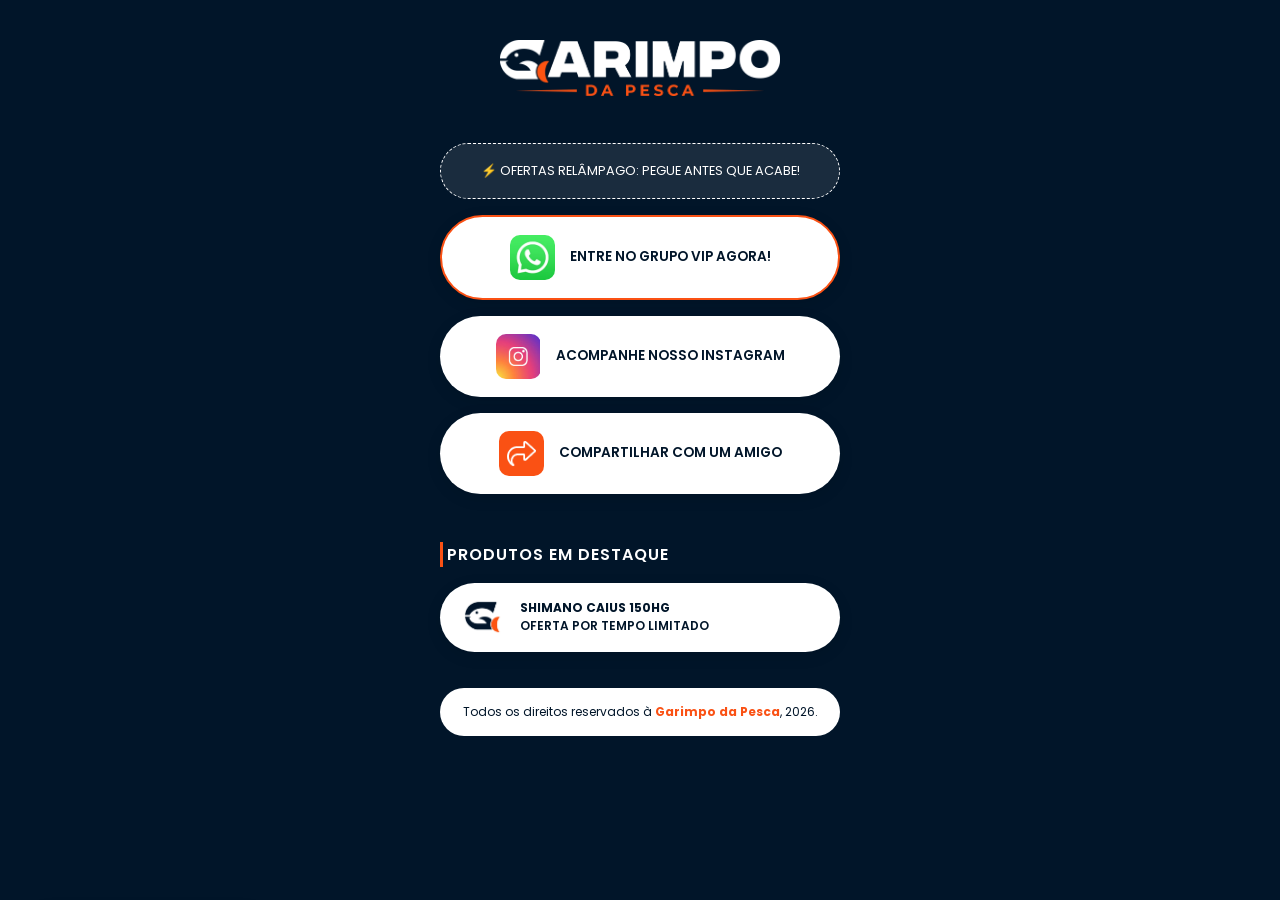
==== index.html @ d9425a78 "Update Open Graph image meta tag" ====
<!DOCTYPE html>
<html lang="pt-br">

<head>
    <meta charset="UTF-8">
    <meta name="viewport" content="width=device-width, initial-scale=1.0">
    <title>Garimpo da Pesca | Ofertas VIP</title>

    <meta name="description" content="As melhores ofertas de pesca: Shimano, Marine Sports e mais.">
    <meta property="og:title" content="Garimpo da Pesca | Ofertas VIP">
    <meta property="og:description" content="Acesse nosso grupo exclusivo e acompanhe as promoções.">
    <meta property="og:image" content="assets/img/logo/og.webp">
    <link rel="icon" type="image/webp" href="assets/img/logo/favicon.webp">
    <link rel="stylesheet" href="assets/css/index.css">

    <link rel="preconnect" href="https://fonts.googleapis.com">
    <link rel="preconnect" href="https://fonts.gstatic.com" crossorigin>
    <link href="https://fonts.googleapis.com/css2?family=Poppins:wght@400;600;700&display=swap" rel="stylesheet">


</head>

<body>

    <div class="container">
        <header class="header">
            <img src="assets/img/logo/gpesca.webp" alt="Garimpo da Pesca" class="logo-img">
        </header>

        <div class="btn info-banner">
            ⚡ Ofertas Relâmpago: Pegue antes que acabe!
        </div>

        <a href="SEU_LINK_WHATSAPP" target="_blank" rel="noopener" class="btn btn-vip">
            <img src="assets/img/icons/whatsapp.webp" alt="WhatsApp" class="product-thumb">
            Entre no Grupo VIP agora!
        </a>

        <a href="SEU_LINK_INSTAGRAM" target="_blank" rel="noopener" class="btn">
            <img src="assets/img/icons/instagram.webp" alt="Instagram" class="product-thumb">
            Acompanhe nosso Instagram
        </a>
        
        <div class="btn" onclick="sharePage()">
            <img src="assets/img/icons/share.webp" alt="Instagram" class="product-thumb" >
            Compartilhar com um amigo
        </div>

        <section class="products-section">
            <h3 class="section-title">Produtos em destaque</h3>

            <div class="products-list">
                <a href="LINK_PRODUTO_COM_UTM" target="_blank" rel="noopener" class="btn product-btn">
                    <img src="assets/img/logo/favicon.webp" alt="Shimano Caius" class="product-thumb" loading="lazy">
                    <div class="product-info">
                        <strong>SHIMANO CAIUS 150HG</strong>
                        <span>Oferta por tempo limitado</span>
                    </div>
                </a>

            </div>
        </section>

        

        <footer class="footer">
            Todos os direitos reservados à <span>Garimpo da Pesca</span>, 2026.
        </footer>

    </div>

    <script>
        function sharePage() {
            if (navigator.share) {
                navigator.share({
                    title: 'Garimpo da Pesca',
                    text: 'Dá uma olhada nessas ofertas de pesca que encontrei!',
                    url: window.location.href
                }).then(() => {
                    console.log('Compartilhado com sucesso!');
                }).catch((error) => {
                    console.log('Erro ao compartilhar:', error);
                });
            } else {
                // Fallback para navegadores que não suportam a API (copiar link)
                navigator.clipboard.writeText(window.location.href);
                alert("Link copiado! Agora é só enviar para seus amigos.");
            }
        }
        const notifications = [
    { name: "Ricardo S.", city: "Canoas - RS" },
    { name: "Mateus G.", city: "São Leopoldo - RS" },
    { name: "Carlos Henrique", city: "Porto Alegre - RS" },
    { name: "Felipe Silva", city: "Novo Hamburgo - RS" },
    { name: "Anderson P.", city: "Imbé - RS" },
    { name: "João V.", city: "Tramandaí - RS" }
];

function showNotification() {
    const container = document.createElement('div');
    container.id = 'social-proof-float';
    container.innerHTML = `
        <div class="user-img">🎣</div>
        <div class="proof-text">
            <strong id="proof-name"></strong>
            <span id="proof-city">acabou de entrar no grupo!</span>
        </div>
    `;
    document.body.appendChild(container);

    const notify = () => {
        const data = notifications[Math.floor(Math.random() * notifications.length)];
        document.getElementById('proof-name').innerText = data.name;
        document.getElementById('proof-city').innerText = `${data.city} acabou de entrar no grupo`;
        
        container.classList.add('active');
        
        setTimeout(() => {
            container.classList.remove('active');
        }, 5000); // Fica visível por 5 segundos
    };

    // Primeira exibição após 3 segundos
    setTimeout(notify, 3000);
    
    // Repete a cada 12 a 20 segundos para não parecer robótico
    setInterval(notify, Math.floor(Math.random() * (20000 - 12000 + 1)) + 12000);
}

window.onload = showNotification;
    </script>

</body>

</html>
---- assets/css/index.css ----
:root {
    --primary-blue: #011529;
    --accent-orange: #FA5114;
    --white: #FFFFFF;
    --text-blue: #011529;
}

* {
    margin: 0;
    padding: 0;
    box-sizing: border-box;
    font-family: 'Poppins', sans-serif;
    -webkit-tap-highlight-color: transparent;
}

body {
    background-color: var(--primary-blue);
    display: flex;
    justify-content: center;
    align-items: flex-start;
    min-height: 100vh;
    padding: 40px 20px;
}

.container {
    width: 100%;
    max-width: 400px;
    display: flex;
    flex-direction: column;
    gap: 16px;
    text-align: center;
}

.header {
    margin-bottom: 24px;
}

/* Ajuste de LCP: Logo sem lazy load para carregar instantaneamente */
.logo-img {
    max-width: 280px;
    width: 100%;
    height: auto;
}

.btn {
    background: var(--white);
    border-radius: 50px;
    padding: 18px 24px;
    display: flex;
    align-items: center;
    justify-content: center;
    text-decoration: none;
    color: var(--text-blue);
    font-weight: 600;
    font-size: 0.85rem;
    text-transform: uppercase;
    transition: all 0.2s ease-in-out;
    border: none;
    cursor: pointer;
    box-shadow: 0 4px 15px rgba(0, 0, 0, 0.1);
}

.btn:active {
    transform: scale(0.96);
}

.info-banner {
    cursor: default;
    font-weight: 400;
    line-height: 1.4;
    font-size: 0.8rem;
    background: rgba(255, 255, 255, 0.1);
    color: var(--white);
    border: 1px dashed var(--white);
    box-shadow: none;
}

.product-thumb {
    width: 45px;
    height: 45px;
    object-fit: contain;
    margin-right: 15px;
    border-radius: 10px;
}

.product-btn {
    justify-content: flex-start;
    padding: 12px 20px;
    text-align: left;
}

.product-info {
    display: flex;
    flex-direction: column;
    font-size: 0.75rem;
}

/* Animação VIP */
@keyframes pulse {
    0% {
        box-shadow: 0 0 0 0 rgba(245, 130, 31, 0.7);
    }

    70% {
        box-shadow: 0 0 0 12px rgba(245, 130, 31, 0);
    }

    100% {
        box-shadow: 0 0 0 0 rgba(245, 130, 31, 0);
    }
}

.btn-vip {
    border: 2px solid var(--accent-orange);
    animation: pulse 2s infinite;
}

.footer {
    margin-top: 20px;
    background: var(--white);
    border-radius: 50px;
    padding: 15px;
    font-size: 0.75rem;
    color: var(--text-blue);
}

.footer span {
    color: var(--accent-orange);
    font-weight: 700;
}

/* Botão de Compartilhar */
.share-link {
    color: var(--white);
    text-decoration: underline;
    font-size: 0.8rem;
    margin-top: 10px;
    cursor: pointer;
    opacity: 0.8;
}
/* Espaçamento e Estilo da Seção de Produtos */
.products-section {
    margin-top: 32px; /* Aqui é a distância que você pediu */
    text-align: left;
    display: flex;
    flex-direction: column;
    gap: 12px;
}

.section-title {
    color: var(--white);
    font-size: 1rem;
    font-weight: 600;
    text-transform: uppercase;
    letter-spacing: 1px;
    padding-left: 4px;
    border-left: 3px solid var(--accent-orange); /* Detalhe lateral para destaque */
    margin-bottom: 4px;
}

.products-list {
    display: flex;
    flex-direction: column;
    gap: 12px; /* Distância entre cada produto da lista */
}

/* Estilo das Notificações de Prova Social */
#social-proof-float {
    position: fixed;
    bottom: 20px;
    left: 20px;
    background: rgba(255, 255, 255, 0.95);
    color: #000B18;
    padding: 12px 18px;
    border-radius: 50px;
    box-shadow: 0 10px 25px rgba(0,0,0,0.2);
    display: flex;
    align-items: center;
    gap: 12px;
    z-index: 9999;
    transform: translateY(150%);
    transition: transform 0.5s cubic-bezier(0.175, 0.885, 0.32, 1.275);
    font-family: 'Poppins', sans-serif;
    border: 1px solid rgba(255, 140, 0, 0.3);
}

#social-proof-float.active {
    transform: translateY(0);
}

.user-img {
    width: 35px;
    height: 35px;
    background: #FF8C00;
    border-radius: 50%;
    display: flex;
    align-items: center;
    justify-content: center;
    color: white;
    font-weight: bold;
    font-size: 0.8rem;
}

.proof-text {
    font-size: 0.85rem;
    line-height: 1.2;
}

.proof-text strong {
    display: block;
    color: #000B18;
}

.proof-text span {
    font-size: 0.75rem;
    opacity: 0.7;
}
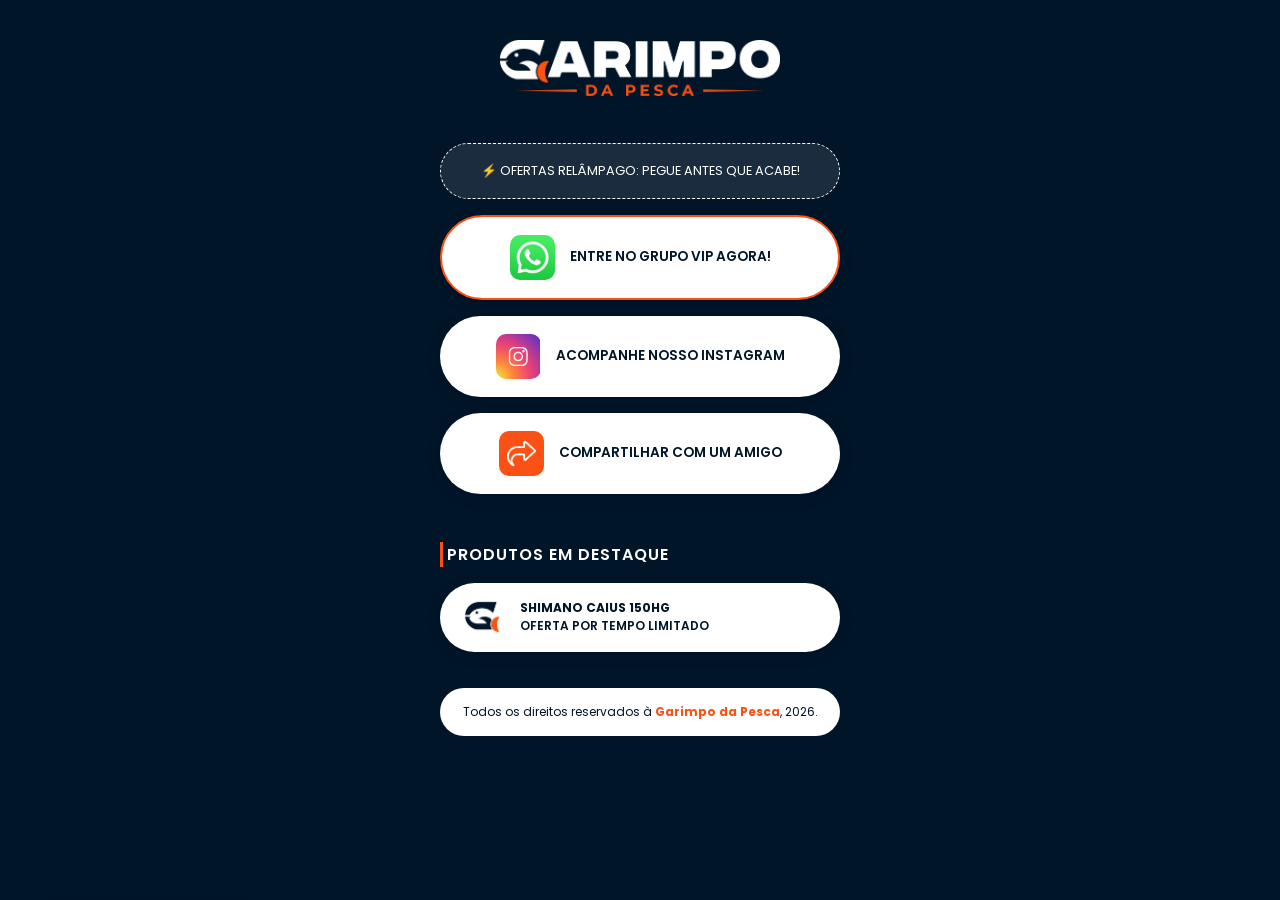
==== commit ce9cf611: "Enhance title and meta description for SEO Updated meta tags for better SEO and clarity." ====
--- a/index.html
+++ b/index.html
@@ -4,12 +4,12 @@
 <head>
     <meta charset="UTF-8">
     <meta name="viewport" content="width=device-width, initial-scale=1.0">
-    <title>Garimpo da Pesca | Ofertas VIP</title>
+    <title>Garimpo da Pesca | Melhores Ofertas de Pesca e Tralhas VIP</title>
 
-    <meta name="description" content="As melhores ofertas de pesca: Shimano, Marine Sports e mais.">
-    <meta property="og:title" content="Garimpo da Pesca | Ofertas VIP">
-    <meta property="og:description" content="Acesse nosso grupo exclusivo e acompanhe as promoções.">
-    <meta property="og:image" content="assets/img/logo/og.webp">
+    <meta name="description" content="Economize na sua tralha! Receba ofertas exclusivas de Shimano, Marine Sports e acessórios de pesca no WhatsApp. Curadoria técnica com links 100% verificados.">
+    <meta property="og:title" content="Garimpo da Pesca | Melhores Ofertas de Pesca e Tralhas VIP">
+    <meta property="og:description" content="Acesse nosso grupo exclusivo e economize em equipamentos Shimano, Marine Sports e muito mais.">
+    <meta property="og:image" content="https://garimpodapesca.com.br/assets/img/logo/og.webp">
     <link rel="icon" type="image/webp" href="assets/img/logo/favicon.webp">
     <link rel="stylesheet" href="assets/css/index.css">
 
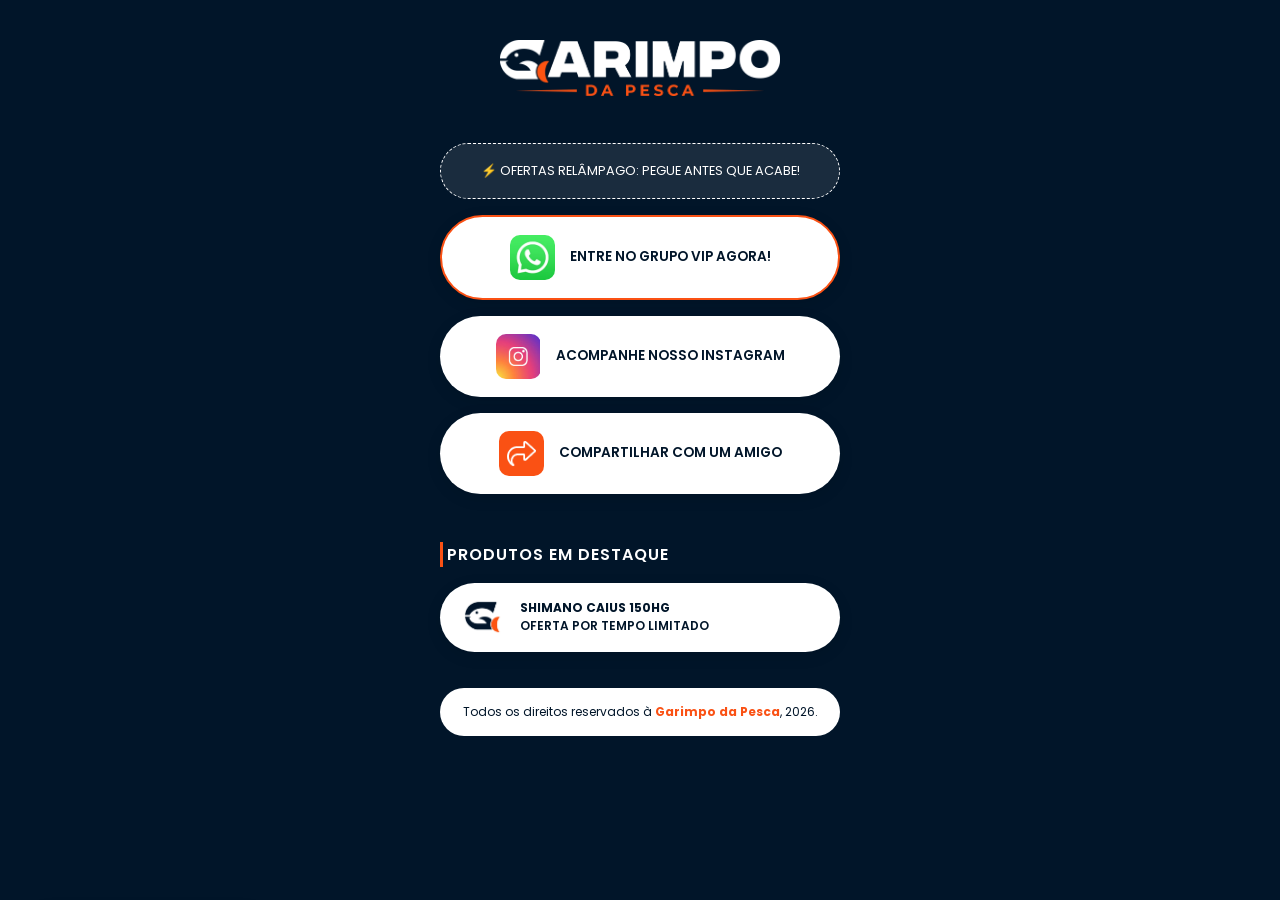
==== commit 645bfa4d: "Integrate Facebook Meta Pixel for tracking Added Meta Pixel Code for Facebook tracking." ====
--- a/index.html
+++ b/index.html
@@ -16,6 +16,24 @@
     <link rel="preconnect" href="https://fonts.googleapis.com">
     <link rel="preconnect" href="https://fonts.gstatic.com" crossorigin>
     <link href="https://fonts.googleapis.com/css2?family=Poppins:wght@400;600;700&display=swap" rel="stylesheet">
+
+    <!-- Meta Pixel Code -->
+<script>
+!function(f,b,e,v,n,t,s)
+{if(f.fbq)return;n=f.fbq=function(){n.callMethod?
+n.callMethod.apply(n,arguments):n.queue.push(arguments)};
+if(!f._fbq)f._fbq=n;n.push=n;n.loaded=!0;n.version='2.0';
+n.queue=[];t=b.createElement(e);t.async=!0;
+t.src=v;s=b.getElementsByTagName(e)[0];
+s.parentNode.insertBefore(t,s)}(window, document,'script',
+'https://connect.facebook.net/en_US/fbevents.js');
+fbq('init', '1680198840077765');
+fbq('track', 'PageView');
+</script>
+<noscript><img height="1" width="1" style="display:none"
+src="https://www.facebook.com/tr?id=1680198840077765&ev=PageView&noscript=1"
+/></noscript>
+<!-- End Meta Pixel Code -->
 
 
 </head>
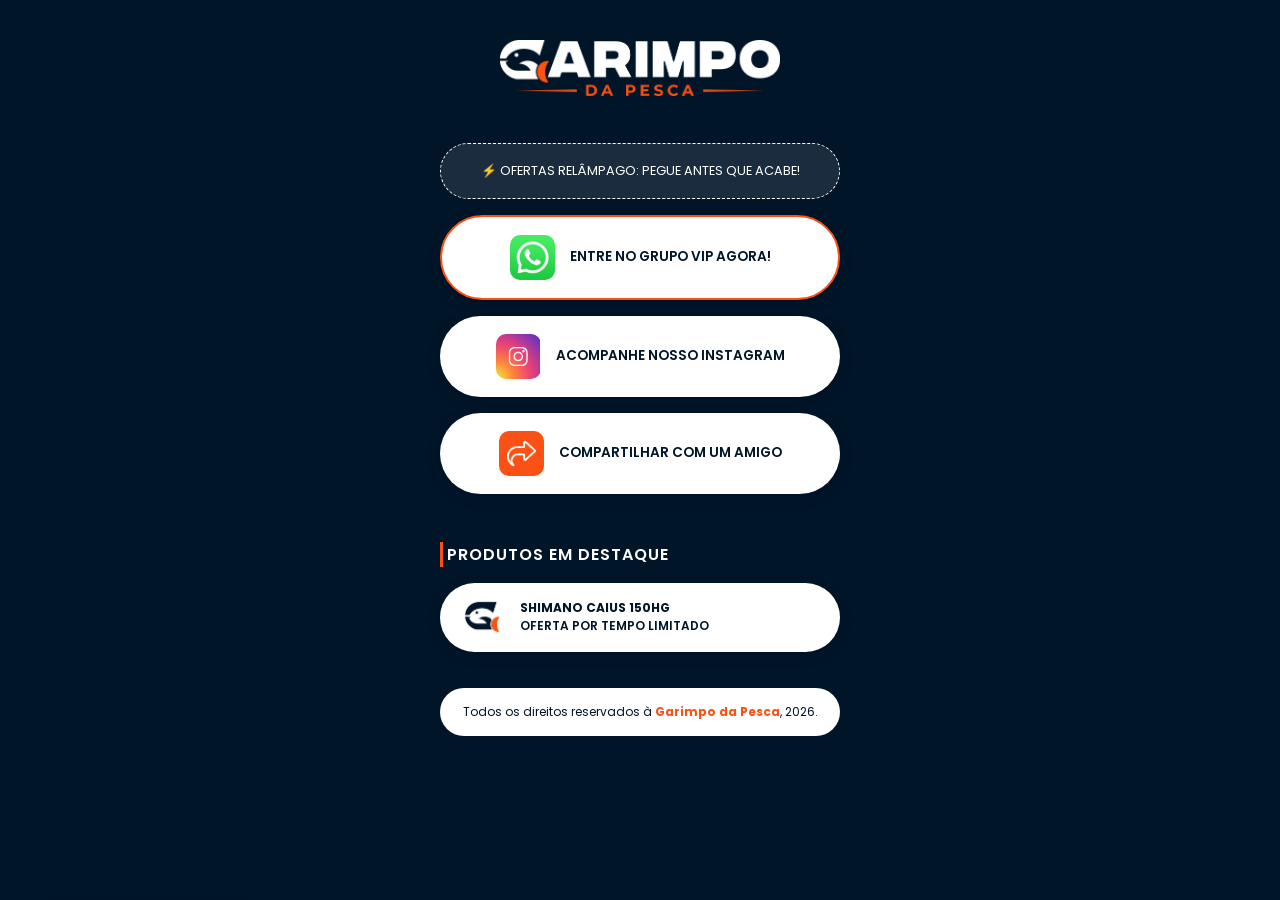
==== commit 40e89068: "Add tracking to WhatsApp link" ====
--- a/index.html
+++ b/index.html
@@ -49,7 +49,7 @@
             ⚡ Ofertas Relâmpago: Pegue antes que acabe!
         </div>
 
-        <a href="SEU_LINK_WHATSAPP" target="_blank" rel="noopener" class="btn btn-vip">
+        <a href="SEU_LINK_WHATSAPP" onclick="fbq('track', 'Lead');" target="_blank" rel="noopener" class="btn btn-vip">
             <img src="assets/img/icons/whatsapp.webp" alt="WhatsApp" class="product-thumb">
             Entre no Grupo VIP agora!
         </a>
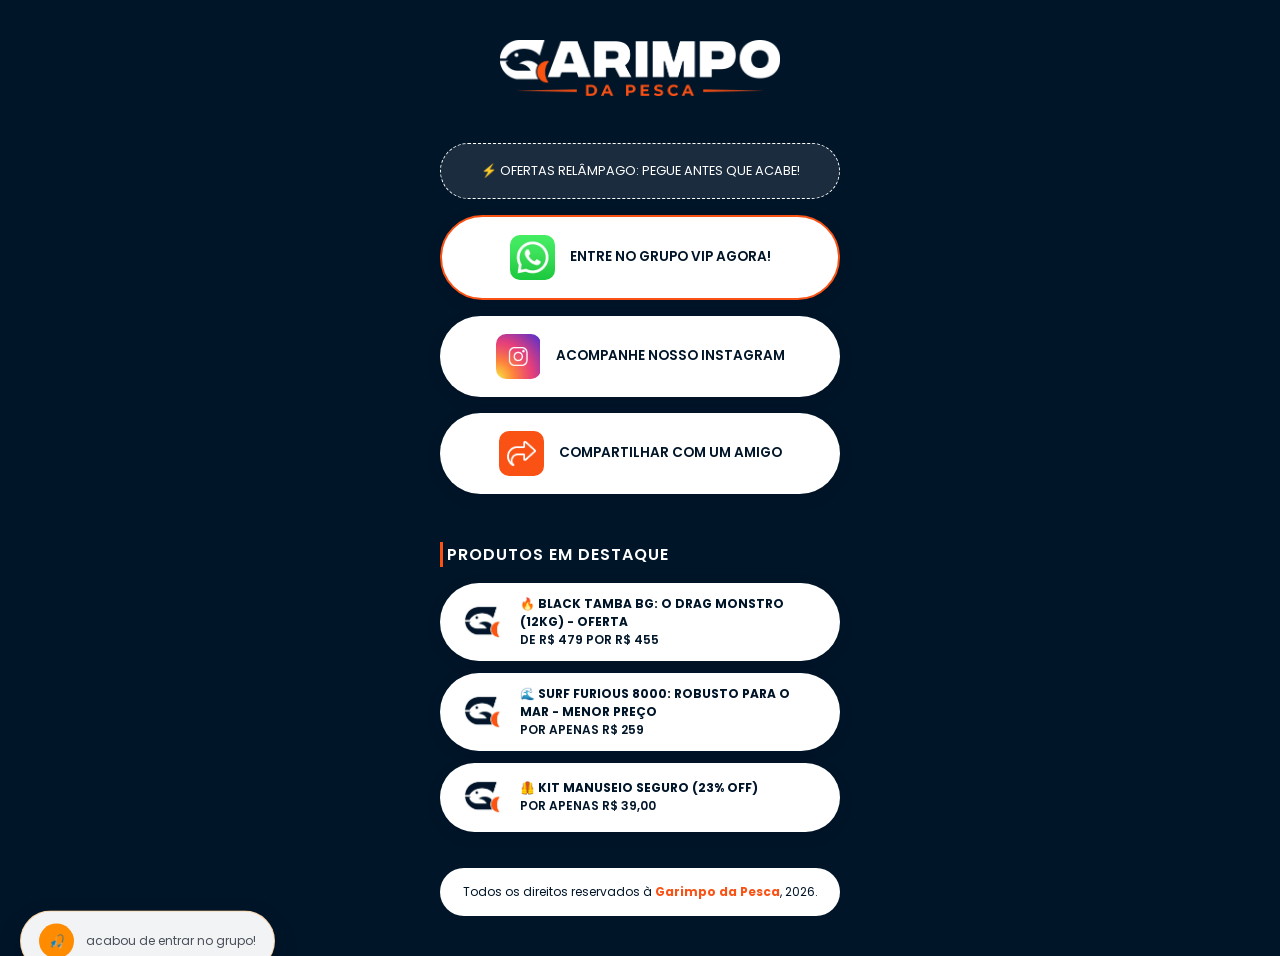
==== commit 25bf734b: "Update product links and descriptions in index.html" ====
--- a/index.html
+++ b/index.html
@@ -16,6 +16,8 @@
     <link rel="preconnect" href="https://fonts.googleapis.com">
     <link rel="preconnect" href="https://fonts.gstatic.com" crossorigin>
     <link href="https://fonts.googleapis.com/css2?family=Poppins:wght@400;600;700&display=swap" rel="stylesheet">
+    
+    <meta name="facebook-domain-verification" content="co0h9tf2joe6droe108d290bo06yj7" />
 
     <!-- Meta Pixel Code -->
 <script>
@@ -68,11 +70,25 @@
             <h3 class="section-title">Produtos em destaque</h3>
 
             <div class="products-list">
-                <a href="LINK_PRODUTO_COM_UTM" target="_blank" rel="noopener" class="btn product-btn">
+                <a href="https://meli.la/1nB78dc" target="_blank" rel="noopener" class="btn product-btn">
                     <img src="assets/img/logo/favicon.webp" alt="Shimano Caius" class="product-thumb" loading="lazy">
                     <div class="product-info">
-                        <strong>SHIMANO CAIUS 150HG</strong>
-                        <span>Oferta por tempo limitado</span>
+                        <strong>🔥 BLACK TAMBA BG: O Drag Monstro (12kg) - OFERTA</strong>
+                        <span>De R$ 479 por R$ 455</span>
+                    </div>
+                </a>
+                <a href="https://meli.la/2U1tZLp" target="_blank" rel="noopener" class="btn product-btn">
+                    <img src="assets/img/logo/favicon.webp" alt="Shimano Caius" class="product-thumb" loading="lazy">
+                    <div class="product-info">
+                        <strong>🌊 SURF FURIOUS 8000: Robusto para o Mar - MENOR PREÇO</strong>
+                        <span>Por apenas R$ 259</span>
+                    </div>
+                </a>
+                <a href="https://meli.la/1Tb28Ww" target="_blank" rel="noopener" class="btn product-btn">
+                    <img src="assets/img/logo/favicon.webp" alt="Shimano Caius" class="product-thumb" loading="lazy">
+                    <div class="product-info">
+                        <strong>🦺 KIT MANUSEIO SEGURO (23% OFF)</strong>
+                        <span>Por apenas R$ 39,00</span>
                     </div>
                 </a>
 
